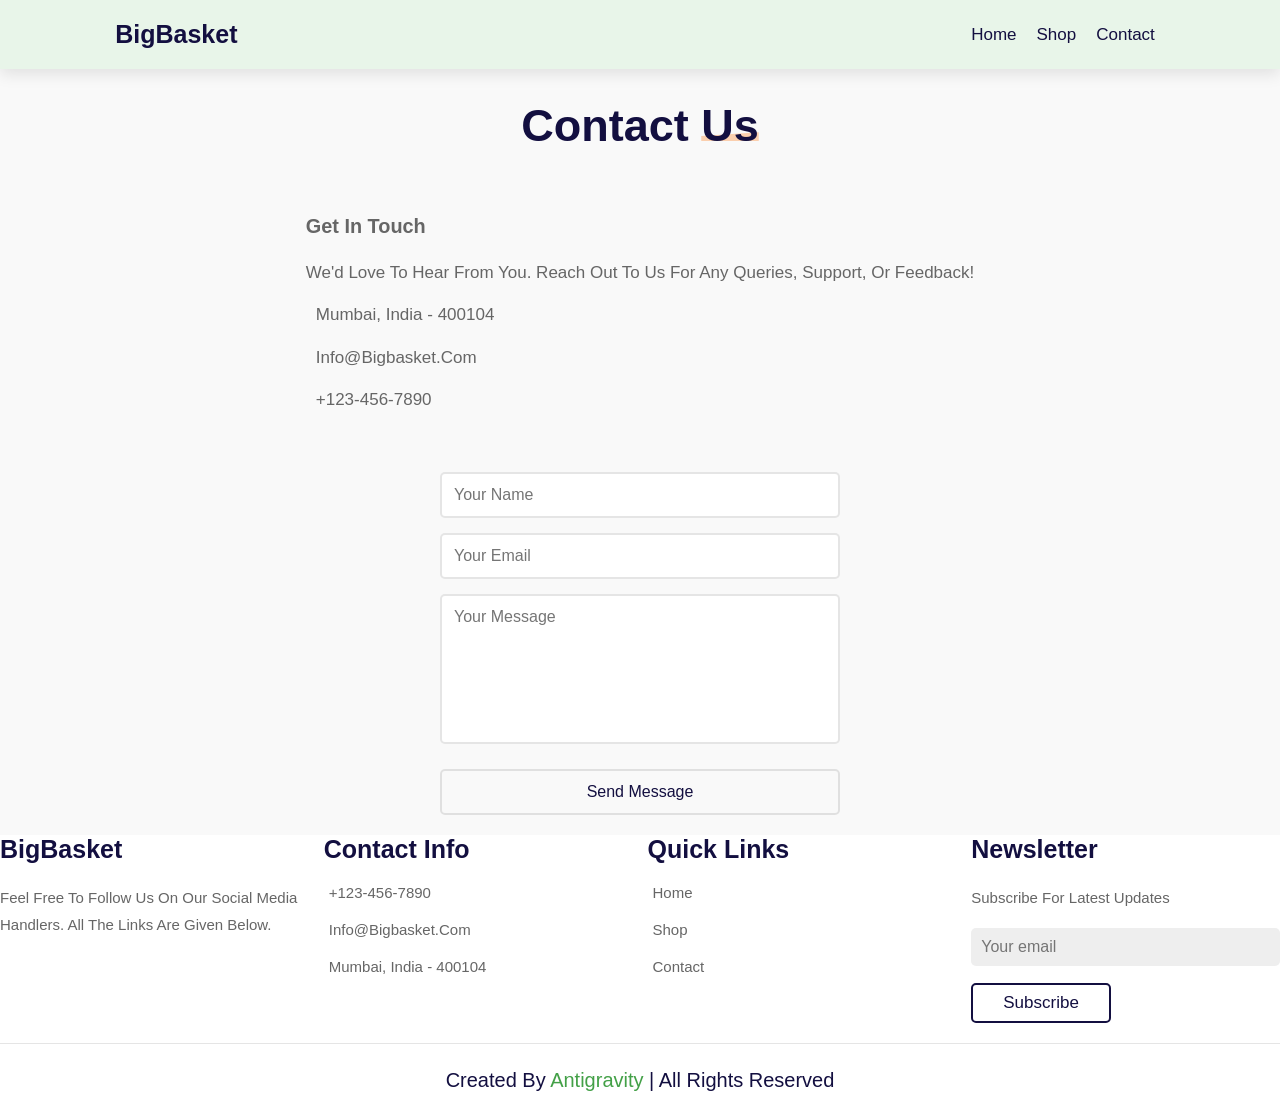
==== contact.html @ 18b2941d "Added all the necessary files for the project" ====
<!DOCTYPE html>
<html lang="en">

<head>
    <meta charset="UTF-8">
    <meta name="viewport" content="width=device-width, initial-scale=1.0">
    <title>BigBasket - Contact Us</title>
    <link rel="stylesheet" href="style.css">
</head>

<body>
    <header class="header">
        <div class="container">
            <input type="checkbox" id="menu-bar" style="display: none;">
            <a href="index.html" class="logo">Big<span class="highlight">Basket</span> <i class="fas fa-leaf"></i></a>
            <nav class="navbar">
                <a href="index.html">Home</a>
                <a href="products.html">Shop</a>
                <a href="contact.html">Contact</a>
            </nav>
        </div>
    </header>

    <section class="contact" id="contact">
        <h1 class="heading">Contact <span class="highlight">Us</span></h1>
        <div class="row">
            <div class="contact-info">
                <h3>Get In Touch</h3>
                <p>We'd love to hear from you. Reach out to us for any queries, support, or feedback!</p>
                <p><i class="fas fa-map-marker-alt"></i> Mumbai, India - 400104</p>
                <p><i class="fas fa-envelope"></i> info@bigbasket.com</p>
                <p><i class="fas fa-phone"></i> +123-456-7890</p>
            </div>
            <form action="#">
                <input type="text" placeholder="Your Name" required>
                <input type="email" placeholder="Your Email" required>
                <textarea placeholder="Your Message" required></textarea>
                <input type="submit" value="Send Message" class="btn">
            </form>
        </div>
    </section>

    <footer class="footer">
        <div class="container">
            <div class="box">
                <h3>Big<span class="highlight">Basket</span> <i class="fas fa-leaf"></i></h3>
                <p>Feel free to follow us on our social media handlers. All the links are given below.</p>

            </div>
            <div class="box">
                <h3>Contact Info</h3>
                <a href="#" class="links"><i class="fas fa-phone"></i> +123-456-7890</a>
                <a href="#" class="links"><i class="fas fa-envelope"></i> info@bigbasket.com</a>
                <a href="#" class="links"><i class="fas fa-map-marker-alt"></i> Mumbai, India - 400104</a>
            </div>
            <div class="box">
                <h3>Quick Links</h3>
                <a href="index.html" class="links"><i class="fas fa-arrow-right"></i> Home</a>
                <a href="products.html" class="links"><i class="fas fa-arrow-right"></i> Shop</a>
                <a href="contact.html" class="links"><i class="fas fa-arrow-right"></i> Contact</a>
            </div>
            <div class="box">
                <h3>Newsletter</h3>
                <p>Subscribe for latest updates</p>
                <input type="email" placeholder="Your email" class="email">
                <input type="submit" value="Subscribe" class="btn">
            </div>
        </div>
        <div class="credit">Created by <span>Antigravity</span> | All Rights Reserved</div>
    </footer>

</body>

</html>
---- style.css ----
:root {
    --green: #43a047;
    --dark-green: #2e7d32;
    --orange: #ff6f00;
    --light-color: #666;
    --box-shadow: 0 .5rem 1.5rem rgba(0, 0, 0, .1);
    --border: .2rem solid rgba(0, 0, 0, .1);
    --outline: .1rem solid rgba(0, 0, 0, .1);
    --outline-hover: .2rem solid var(--green);
}

* {
    font-family: 'Poppins', sans-serif;
    margin: 0;
    padding: 0;
    box-sizing: border-box;
    outline: none;
    border: none;
    text-decoration: none;
    text-transform: capitalize;
    transition: all .2s linear;
}

html {
    font-size: 62.5%;
    overflow-x: hidden;
    scroll-behavior: smooth;
    scroll-padding-top: 7rem;
}

body {
    background: #f9f9f9;
}

section {
    padding: 2rem 9%;
}

.heading {
    text-align: center;
    padding-bottom: 2rem;
    color: #130f40;
    font-size: 4.5rem;
}

.heading span {
    position: relative;
    z-index: 0;
}

.heading span::before {
    content: '';
    position: absolute;
    bottom: 1rem;
    left: 0;
    z-index: -1;
    background: var(--orange);
    height: 100%;
    width: 100%;
    clip-path: polygon(0 90%, 100% 83%, 100% 100%, 0% 100%);
    opacity: 0.3;
}

.btn {
    margin-top: 1rem;
    display: inline-block;
    padding: .8rem 3rem;
    font-size: 1.7rem;
    border-radius: .5rem;
    border: .2rem solid #130f40;
    color: #130f40;
    cursor: pointer;
    background: none;
}

.btn:hover {
    background: var(--green);
    border-color: var(--green);
    color: #fff;
}


.contact {
    min-height: 60vh;
    display: flex;
    flex-direction: column;
    align-items: center;
    padding-top: 10rem;
}

.contact .row {
    display: flex;
    gap: 5rem;
    flex-wrap: wrap;
    justify-content: center;
    width: 100%;
    max-width: 90rem;
    margin-top: 3rem;
}

.contact .contact-info {
    font-size: 1.7rem;
    color: var(--light-color);
    line-height: 2.5;
}

.contact .contact-info i {
    color: var(--green);
    margin-right: 1rem;
    width: 2rem;
    text-align: center;
}

.contact form {
    display: flex;
    flex-direction: column;
    gap: 1.5rem;
    width: 100%;
    max-width: 40rem;
}

.contact form input,
.contact form textarea {
    padding: 1.2rem;
    border: var(--border);
    border-radius: .5rem;
    font-size: 1.6rem;
    color: #130f40;
}

.contact form input:focus,
.contact form textarea:focus {
    border: var(--outline-hover);
}

.contact form textarea {
    height: 15rem;
    resize: none;
}


.header {
    position: fixed;
    top: 0;
    left: 0;
    right: 0;
    z-index: 1000;
    display: flex;
    align-items: center;
    justify-content: space-between;
    padding: 2rem 9%;
    background: #e8f5e9;
    box-shadow: var(--box-shadow);
}

.header .container {
    display: flex;
    align-items: center;
    justify-content: space-between;
    width: 100%;
}

.header .logo {
    font-size: 2.5rem;
    font-weight: bolder;
    color: #130f40;
}

.header .logo i {
    color: var(--green);
}

.header .navbar {
    display: flex;
    justify-content: flex-end;
    flex: 1;
}

.header .navbar a {
    font-size: 1.7rem;
    margin: 0 1rem;
    color: #130f40;
}

.header .navbar a:hover {
    color: var(--green);
}

.header .icons div {
    height: 4.5rem;
    width: 4.5rem;
    line-height: 4.5rem;
    border-radius: .5rem;
    background: #eee;
    color: #130f40;
    font-size: 2rem;
    margin-left: .3rem;
    cursor: pointer;
    text-align: center;
}

.header .icons div:hover {
    background: var(--green);
    color: #fff;
}

.header .icons .icon-btn {
    position: relative;
    display: inline-block;
}

.header .icons .badge {
    position: absolute;
    top: -0.5rem;
    right: -0.5rem;
    background: var(--orange);
    color: white;
    font-size: 1.2rem;
    border-radius: 50%;
    width: 2rem;
    height: 2rem;
    display: flex;
    align-items: center;
    justify-content: center;
    line-height: normal;
}




.hero {
    min-height: 100vh;
    display: flex;
    align-items: center;
    background: url('images/hero.jpg') no-repeat;
    background-size: cover;
    background-position: center;
    padding-top: 8rem;

}

.hero .hero-content {
    max-width: 60rem;
    background: rgba(255, 255, 255, 0.8);
    padding: 3rem;
    border-radius: 1rem;
    box-shadow: var(--box-shadow);
    backdrop-filter: blur(5px);
}

.hero .hero-content h3 {
    font-size: 2.5rem;
    color: #130f40;
}

.hero .hero-content h1 {
    font-size: 5rem;
    color: #130f40;
    line-height: 1.2;
}

.hero .hero-content h1 span {
    color: var(--green);
}

.hero .hero-content p {
    font-size: 1.7rem;
    color: var(--light-color);
    padding: 1rem 0;
    line-height: 1.8;
}


/* Products */
.products {
    padding-top: 10rem;
}

.products .container {
    display: grid;
    grid-template-columns: repeat(auto-fit, minmax(26rem, 1fr));
    gap: 1.5rem;
}

.products .product-card {
    padding: 2rem;
    background: #fff;
    box-shadow: var(--box-shadow);
    border-radius: .5rem;
    text-align: center;
    position: relative;
    overflow: hidden;
}

.products .product-card .discount {
    position: absolute;
    top: 1rem;
    left: 1rem;
    background: var(--orange);
    color: #fff;
    padding: .5rem 1rem;
    font-size: 1.5rem;
    border-radius: .5rem;
}

.products .product-card .image {
    height: 20rem;
    padding: 1rem;
    position: relative;
}

.products .product-card .image img {
    height: 100%;
    width: 100%;
    object-fit: contain;
}

.products .product-card .image .product-icons {
    position: absolute;
    top: 1rem;
    right: -6rem;
}

.products .product-card:hover .image .product-icons {
    right: 1rem;
}

.products .product-card .image .product-icons a {
    display: block;
    height: 4.5rem;
    width: 4.5rem;
    line-height: 4.5rem;
    font-size: 1.7rem;
    border-radius: 50%;
    background: #eee;
    color: #130f40;
    margin-bottom: 1rem;
}

.products .product-card .image .product-icons a:hover {
    background: var(--green);
    color: #fff;
}

.products .product-card .content h3 {
    font-size: 2.5rem;
    color: #130f40;
}

.products .product-card .content .stars {
    padding: 1rem 0;
}

.products .product-card .content .stars i {
    font-size: 1.7rem;
    color: var(--orange);
}

.products .product-card .content .price {
    font-size: 2rem;
    color: #130f40;
    font-weight: bolder;
    padding-bottom: 1rem;
}

.products .product-card .content .price span {
    font-size: 1.5rem;
    color: var(--light-color);
    text-decoration: line-through;
}

.footer {
    background: #fff;
}

.footer .container {
    display: grid;
    grid-template-columns: repeat(auto-fit, minmax(25rem, 1fr));
    gap: 1.5rem;
}

.footer .box h3 {
    font-size: 2.5rem;
    color: #130f40;
    padding-bottom: 1rem;
}

.footer .box h3 i {
    color: var(--green);
}

.footer .box .links {
    display: block;
    font-size: 1.5rem;
    color: var(--light-color);
    padding: 1rem 0;
}

.footer .box .links i {
    color: var(--green);
    padding-right: .5rem;
}

.footer .box .links:hover i {
    padding-right: 2rem;
}

.footer .box p {
    line-height: 1.8;
    font-size: 1.5rem;
    color: var(--light-color);
    padding: 1rem 0;
}

.footer .box .share a {
    height: 4rem;
    width: 4rem;
    line-height: 4rem;
    border-radius: .5rem;
    font-size: 2rem;
    color: #130f40;
    background: #eee;
    margin-right: .2rem;
    text-align: center;
}

.footer .box .share a:hover {
    background: var(--green);
    color: #fff;
}

.footer .box .email {
    width: 100%;
    margin: .7rem 0;
    padding: 1rem;
    border-radius: .5rem;
    background: #eee;
    font-size: 1.6rem;
    color: #130f40;
    text-transform: none;
}

.footer .credit {
    text-align: center;
    margin-top: 2rem;
    padding: 1rem;
    padding-top: 2.5rem;
    font-size: 2rem;
    color: #130f40;
    border-top: .1rem solid rgba(0, 0, 0, .1);
}

.footer .credit span {
    color: var(--green);
}

@media (max-width: 991px) {
    html {
        font-size: 55%;
    }

    .header {
        padding: 2rem;
    }

    section {
        padding: 2rem;
    }
}

@media (max-width: 768px) {
    .header .menu-btn {
        display: block;

        font-size: 2.5rem;
        cursor: pointer;
        color: #130f40;
        margin-left: 2rem;
    }

    .header .navbar {
        position: absolute;
        top: 110%;
        right: -110%;
        width: 30rem;
        box-shadow: var(--box-shadow);
        border-radius: .5rem;
        background: #fff;
    }

    #menu-bar:checked~.navbar {
        right: 2rem;
        transition: .4s linear;
    }

    .header .navbar a {
        font-size: 2rem;
        margin: 2rem 2.5rem;
        display: block;
    }
}

@media (max-width: 450px) {
    html {
        font-size: 50%;
    }

    .heading {
        font-size: 2.5rem;
    }
}
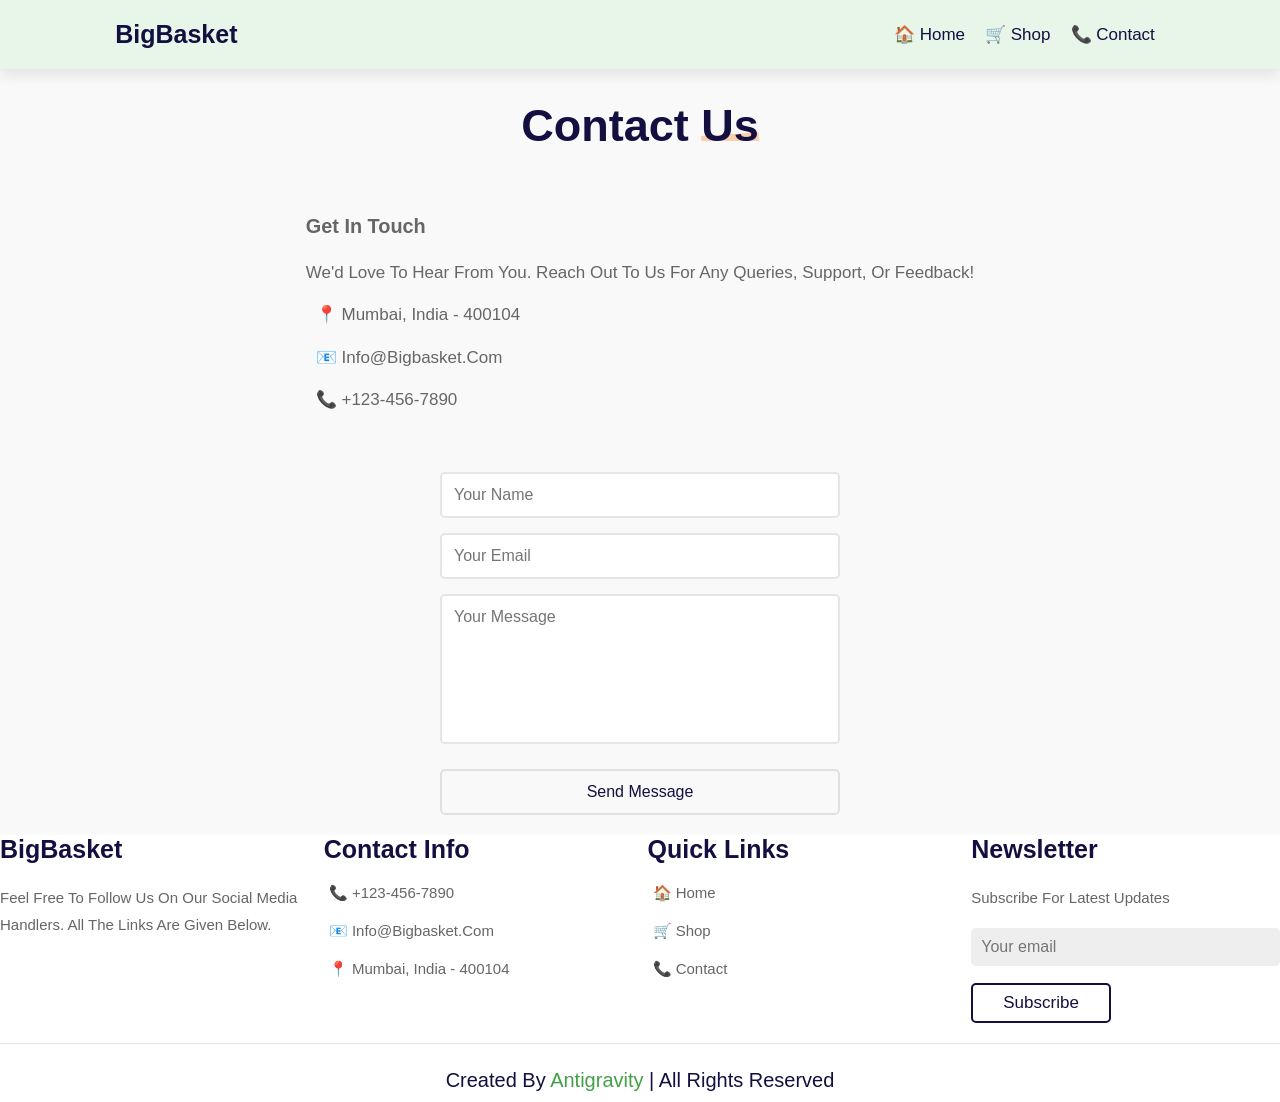
==== commit a139a616: "made somr changes in html" ====
--- a/contact.html
+++ b/contact.html
@@ -14,9 +14,9 @@
             <input type="checkbox" id="menu-bar" style="display: none;">
             <a href="index.html" class="logo">Big<span class="highlight">Basket</span> <i class="fas fa-leaf"></i></a>
             <nav class="navbar">
-                <a href="index.html">Home</a>
-                <a href="products.html">Shop</a>
-                <a href="contact.html">Contact</a>
+                <a href="index.html">🏠 Home</a>
+                <a href="products.html">🛒 Shop</a>
+                <a href="contact.html">📞 Contact</a>
             </nav>
         </div>
     </header>
@@ -27,9 +27,9 @@
             <div class="contact-info">
                 <h3>Get In Touch</h3>
                 <p>We'd love to hear from you. Reach out to us for any queries, support, or feedback!</p>
-                <p><i class="fas fa-map-marker-alt"></i> Mumbai, India - 400104</p>
-                <p><i class="fas fa-envelope"></i> info@bigbasket.com</p>
-                <p><i class="fas fa-phone"></i> +123-456-7890</p>
+                <p><i class="fas fa-map-marker-alt"></i> 📍 Mumbai, India - 400104</p>
+                <p><i class="fas fa-envelope"></i> 📧 info@bigbasket.com</p>
+                <p><i class="fas fa-phone"></i> 📞 +123-456-7890</p>
             </div>
             <form action="#">
                 <input type="text" placeholder="Your Name" required>
@@ -49,15 +49,15 @@
             </div>
             <div class="box">
                 <h3>Contact Info</h3>
-                <a href="#" class="links"><i class="fas fa-phone"></i> +123-456-7890</a>
-                <a href="#" class="links"><i class="fas fa-envelope"></i> info@bigbasket.com</a>
-                <a href="#" class="links"><i class="fas fa-map-marker-alt"></i> Mumbai, India - 400104</a>
+                <a href="#" class="links"><i class="fas fa-phone"></i> 📞 +123-456-7890</a>
+                <a href="#" class="links"><i class="fas fa-envelope"></i> 📧 info@bigbasket.com</a>
+                <a href="#" class="links"><i class="fas fa-map-marker-alt"></i> 📍 Mumbai, India - 400104</a>
             </div>
             <div class="box">
                 <h3>Quick Links</h3>
-                <a href="index.html" class="links"><i class="fas fa-arrow-right"></i> Home</a>
-                <a href="products.html" class="links"><i class="fas fa-arrow-right"></i> Shop</a>
-                <a href="contact.html" class="links"><i class="fas fa-arrow-right"></i> Contact</a>
+                <a href="index.html" class="links"><i class="fas fa-arrow-right"></i> 🏠 Home</a>
+                <a href="products.html" class="links"><i class="fas fa-arrow-right"></i> 🛒 Shop</a>
+                <a href="contact.html" class="links"><i class="fas fa-arrow-right"></i> 📞 Contact</a>
             </div>
             <div class="box">
                 <h3>Newsletter</h3>
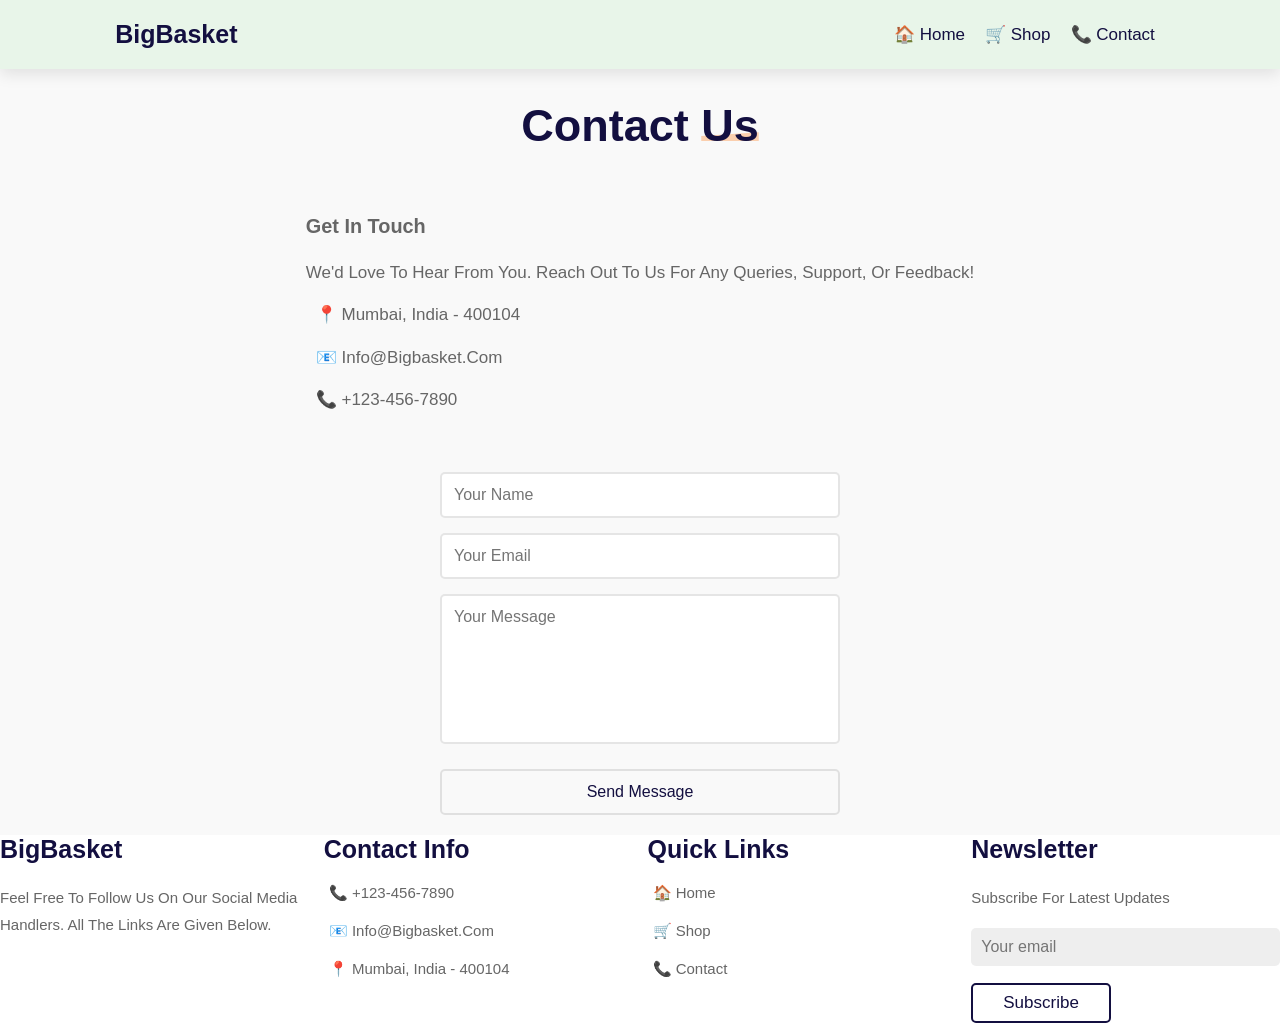
==== commit 7d73f36f: "made somr changes in html" ====
--- a/contact.html
+++ b/contact.html
@@ -66,7 +66,7 @@
                 <input type="submit" value="Subscribe" class="btn">
             </div>
         </div>
-        <div class="credit">Created by <span>Antigravity</span> | All Rights Reserved</div>
+       
     </footer>
 
 </body>
